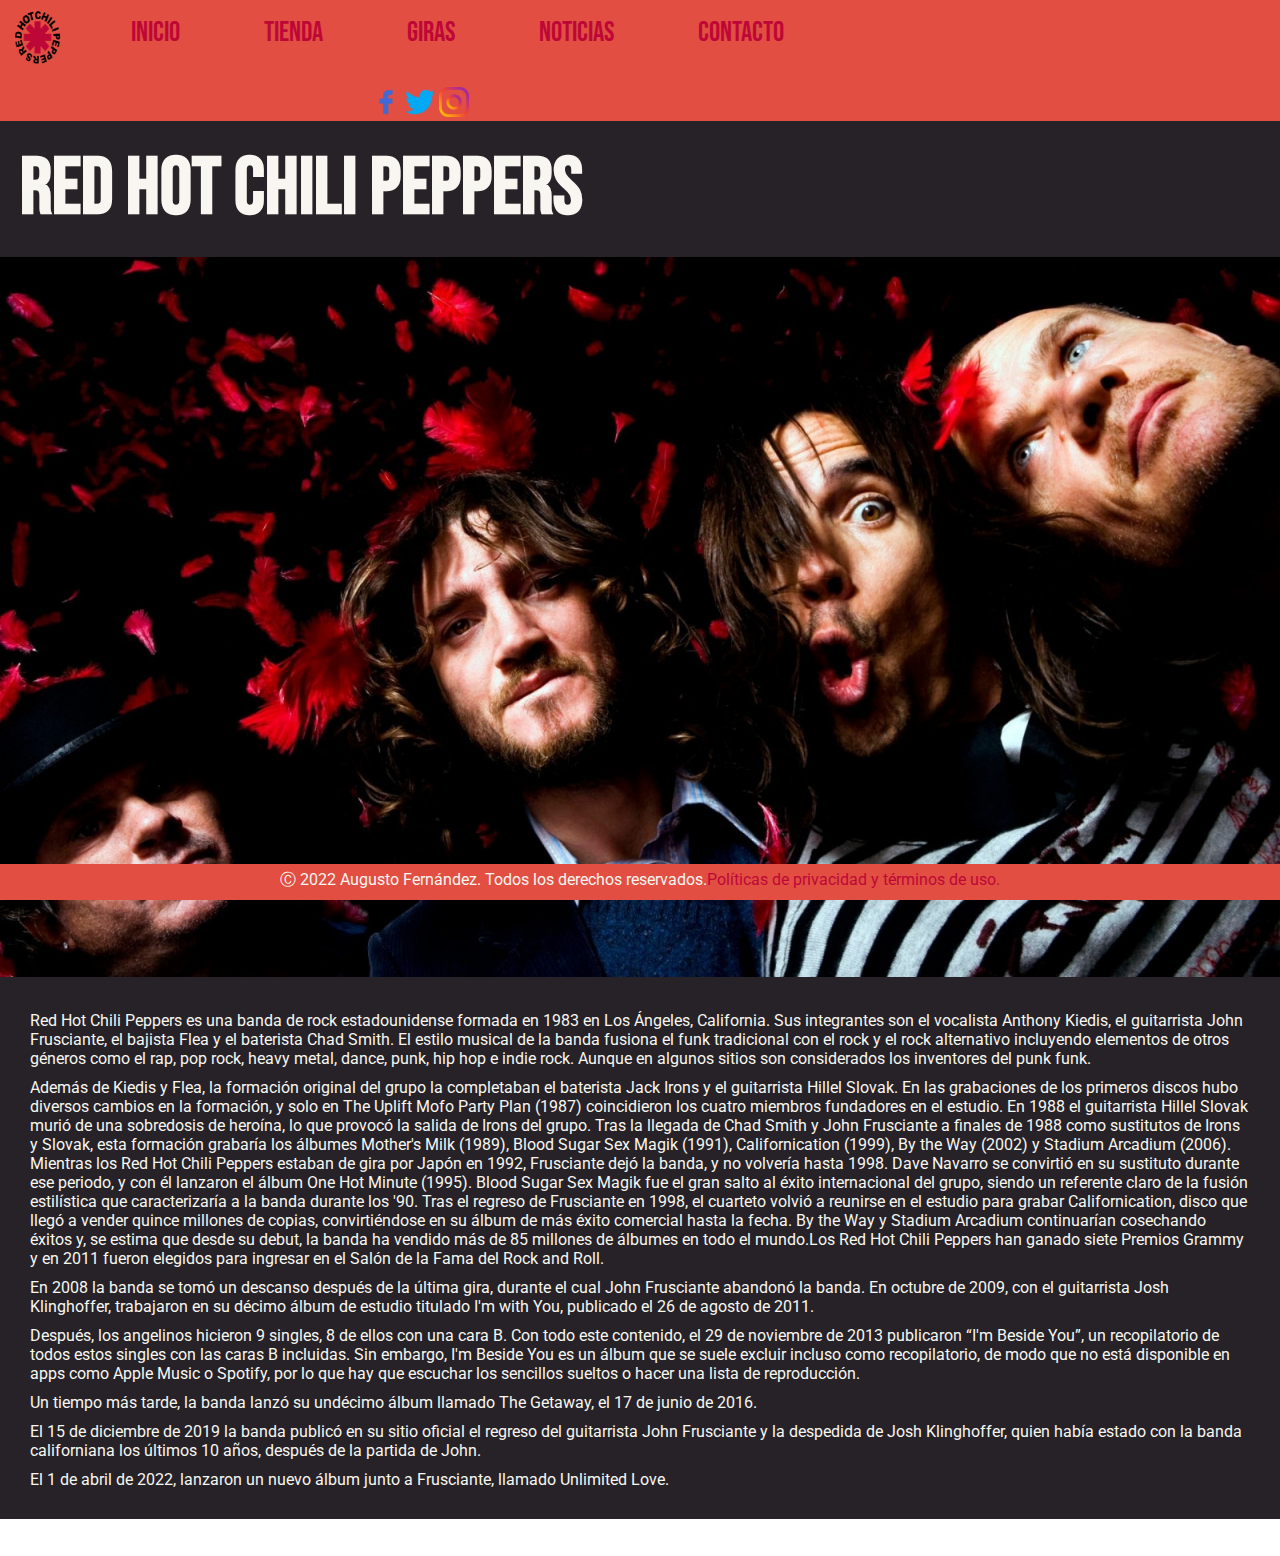
==== index.html @ 0ad1c045 "Inicio de repositorio" ====
<!DOCTYPE html>
<html lang="es">
<head>
    <meta charset="UTF-8">
    <meta http-equiv="X-UA-Compatible" content="IE=edge">
    <meta name="viewport" content="width=device-width, initial-scale=1.0">
    <!--Favicon-->
    <link rel="shortcut icon" href="resources/favicon.ico" type="image/x-icon">
    <!--Fuentes de Google-->
    <link rel="preconnect" href="https://fonts.googleapis.com">
    <link rel="preconnect" href="https://fonts.gstatic.com" crossorigin>
    <link href="https://fonts.googleapis.com/css2?family=Bebas+Neue&family=Roboto&display=swap" rel="stylesheet">
    <!--CSS-->
    <link rel="stylesheet" href="css/styles.css">
    <title>Red Hot Chili Peppers</title>
</head>
<body>
    <header> <!--Sección del encabezado-->
            <nav class="header__nav">
                <a href="#"><img class="header__logo" src="resources/android-chrome-192x192.png" alt="logo_inicio"></a>
                <ul class="header__lista">
                    <li class="header__item"><a href="#">Inicio</a></li>
                    <li class="header__item"><a href="pages/tienda.html">Tienda</a></li>
                    <li class="header__item"><a href="pages/giras.html">Giras</a></li>
                    <li class="header__item"><a href="pages/noticias.html">Noticias</a></li>
                    <li class="header__item"><a href="pages/contacto.html">Contacto</a></li>
                </ul>  
                <ul class="header__redes">
                    <li class="header__iconos"><a href="https://es-la.facebook.com/ChiliPeppers" target="_blank"><img src="resources/facebook.png" alt="icono facebook"></a></li>
                    <li class="header__iconos"><a href="https://twitter.com/ChiliPeppers" target="_blank"><img src="resources/twitter.png" alt="icono twitter"></a></li>
                    <li class="header__iconos"><a href="https://www.instagram.com/chilipeppers/" target="_blank"><img src="resources/instagram.png" alt="icono instagram"></a></li>
                </ul>
            </nav>
    </header>
    <main> <!--Sección del cuerpo-->
        <section>
            <h1 class="titulo-mayor">Red Hot Chili Peppers</h1>
            <img class="main__img" src="resources/1920x1080_px_Red_Hot_Chili_Peppers-646880.jpg!d.jpg" alt="Red Hot Chili Peppers Imagen de Inicio">
            <article class="main__article">
                <p class="p1">Red Hot Chili Peppers es una banda de rock estadounidense formada en 1983 en Los Ángeles, California. Sus integrantes son el vocalista Anthony Kiedis, el guitarrista John Frusciante, el bajista Flea y el baterista Chad Smith. El estilo musical de la banda fusiona el funk tradicional con el rock y el rock alternativo incluyendo elementos de otros géneros como el rap, pop rock, heavy metal, dance, punk, hip hop e indie rock. Aunque en algunos sitios son considerados los inventores del punk funk.</p>

                <p class="p2">Además de Kiedis y Flea, la formación original del grupo la completaban el baterista Jack Irons y el guitarrista Hillel Slovak. En las grabaciones de los primeros discos hubo diversos cambios en la formación, y solo en The Uplift Mofo Party Plan (1987) coincidieron los cuatro miembros fundadores en el estudio. En 1988 el guitarrista Hillel Slovak murió de una sobredosis de heroína, lo que provocó la salida de Irons del grupo. Tras la llegada de Chad Smith y John Frusciante a finales de 1988 como sustitutos de Irons y Slovak, esta formación grabaría los álbumes Mother's Milk (1989), Blood Sugar Sex Magik (1991), Californication (1999), By the Way (2002) y Stadium Arcadium (2006). Mientras los Red Hot Chili Peppers estaban de gira por Japón en 1992, Frusciante dejó la banda, y no volvería hasta 1998. Dave Navarro se convirtió en su sustituto durante ese periodo, y con él lanzaron el álbum One Hot Minute (1995). Blood Sugar Sex Magik fue el gran salto al éxito internacional del grupo, siendo un referente claro de la fusión estilística que caracterizaría a la banda durante los '90. Tras el regreso de Frusciante en 1998, el cuarteto volvió a reunirse en el estudio para grabar Californication, disco que llegó a vender quince millones de copias, convirtiéndose en su álbum de más éxito comercial hasta la fecha. By the Way y Stadium Arcadium continuarían cosechando éxitos y, se estima que desde su debut, la banda ha vendido más de 85 millones de álbumes en todo el mundo.Los Red Hot Chili Peppers han ganado siete Premios Grammy y en 2011 fueron elegidos para ingresar en el Salón de la Fama del Rock and Roll.</p>

                <p class="p3">En 2008 la banda se tomó un descanso después de la última gira, durante el cual John Frusciante abandonó la banda. En octubre de 2009, con el guitarrista Josh Klinghoffer, trabajaron en su décimo álbum de estudio titulado I'm with You, publicado el 26 de agosto de 2011.</p>

                <p class="p4">Después, los angelinos hicieron 9 singles, 8 de ellos con una cara B. Con todo este contenido, el 29 de noviembre de 2013 publicaron “I'm Beside You”, un recopilatorio de todos estos singles con las caras B incluidas. Sin embargo, I'm Beside You es un álbum que se suele excluir incluso como recopilatorio, de modo que no está disponible en apps como Apple Music o Spotify, por lo que hay que escuchar los sencillos sueltos o hacer una lista de reproducción.</p>

                <p class="p5">Un tiempo más tarde, la banda lanzó su undécimo álbum llamado The Getaway, el 17 de junio de 2016.</p>

                <p class="p6">El 15 de diciembre de 2019 la banda publicó en su sitio oficial el regreso del guitarrista John Frusciante y la despedida de Josh Klinghoffer, quien había estado con la banda californiana los últimos 10 años, después de la partida de John.</p>

                <p class="p7">El 1 de abril de 2022, lanzaron un nuevo álbum junto a Frusciante, llamado Unlimited Love.</p> 
            </article>
        </section>
    </main>
    <footer> <!--Sección del pie-->
        <p class="footer__fuente">Ⓒ 2022 Augusto Fernández. Todos los derechos reservados.<a href="https://pointerpointer.com/" target="_blank">Políticas de privacidad y términos de uso.</a></p>
    </footer>    
</body>
</html>
---- css/styles.css ----
*{
    margin: 0px;
    padding: 0px;
}

/* Sección header */
header {
    background-color: #e24e42;
    width: 100vw;
    position: sticky;
    top: 0px;
}

.header__nav{
    display: flex;
    flex-wrap: wrap;
}

.header__logo{
    display: inline;
    width: 75px;
    height: 55px;
    padding: 10px 0px 0px 0px;
}

.header__lista{
    list-style: none;
    padding: 16px;
    display: inline;
}

.header__redes{
    list-style: none;
    padding: 8px 16px 0px 29vw;
    display: inline;
}

.header__iconos{
    display: inline;
    padding: 0px;
}

.header__iconos img{
    display: inline;
    width: 30px;
    height: 30px;
    padding: 10px 0px 0px 0px;
}

.header__item{
    display: inline;
    padding: 40px;
}

.header__item a {
    text-decoration: none;
    color: rgb(189, 8, 55);
    font-size: 28px;
    font-family: 'Bebas Neue', cursive;
}
/* Sección main */
main {
    background-color: #262228;
    width: 100vw;
    height: auto;
}

.fuente-general{
    font-family: 'Roboto', sans-serif;
    font-size: 16px;
    color: rgb(248, 246, 240); 
}

.titulo-mayor{
    font-family: 'Bebas Neue', cursive;
    color: rgb(248, 246, 240);
    font-size: 80px;
    padding: 20px;
}

.titulo-menor {
    font-family: 'Bebas Neue', cursive;
    color: rgb(248, 246, 240);
    font-size: 32px;
    padding: 20px;
}

.main__article{
    font-family: 'Roboto', sans-serif;
    font-size: 16px;
    color: rgb(248, 246, 240);
    padding: 25px;
    display: grid;
    width: auto;
    height: auto;
    grid-template-columns: 1fr;
    grid-template-rows: 1fr;
    grid-template-areas: "p1"
                         "p2"
                         "p3"
                         "p4"
                         "p5"
                         "p6"
                         "p7";
}

.p1{
    grid-area: p1;
}

.p2{
    grid-area: p2;
}

.p3{
    grid-area: p3;
}

.p4{
    grid-area: p4;
}

.p5{
    grid-area: p5;
}

.p6{
    grid-area: p6;
}

.p7{
    grid-area: p7;
}

.main__article p{
    padding: 5px;
}

.main__img{
    width: 100vw;
}

.main__tienda-grid{
    display: grid;
    width: 100vw;
    height: auto;
    grid-template-columns: 1fr 1fr 1fr;
    grid-template-rows: 1fr 1fr;
    grid-template-areas: "art1 art2 art3"
                         "art4 art5 art6";
    column-gap: 20px;
    row-gap: 20px;
    padding: 20px 0px;
}

.art1{
    grid-area: art1;
}

.art2{
    grid-area: art2;
}

.art3{
    grid-area: art3;
}

.art4{
    grid-area: art4;
}

.art5{
    grid-area: art5;
}

.art6{
    grid-area: art6;
}

.main__articulo{
    justify-content: space-around;
    font-family: 'Roboto', sans-serif;
    font-size: 20px;
    color: rgb(248, 246, 240);
    text-align: center;
    background-color: #3a383b;
    border-radius: 25px;
}

.main__imagen-articulo{
    width: 325px;
    height: 325px;
}

.main__fechas{
    font-family: 'Roboto', sans-serif;
    font-size: 16px;
    color: rgb(248, 246, 240);
    line-height: 25px;
    padding: 20px;
    list-style: none;
}

.main__contacto{
    font-family: 'Roboto', sans-serif;
    font-size: 16px;
    color: rgb(248, 246, 240);
    padding: 20px 0px 100px 20px;
}

.main__contacto div{
    padding: 10px 0px;
}

.main__noticias{
    display: flex;
}

.main__reproductor{
    padding: 70px;
}

.main__reproductor iframe{
    width: 50vw;
    height: 100vh;
}

/* Sección footer */
footer {
    background-color: #e24e42;
    width: 100vw;
    height: 36px;
    position: sticky;
    bottom: 0px;
}

.footer__fuente{
    font-family: 'Roboto', sans-serif;
    font-size: 16px;
    color: rgb(248, 246, 240);
    text-align: center;
    padding: 6px 0px 10px 0px;
}

.footer__fuente a{
    text-decoration: none;
    color: rgb(189, 8, 55);
    font-size: 16px;
    font-family: 'Roboto', sans-serif;
}

/* Mediaquerie Celular */

@media (min-width: 320px) and (max-width: 575px) {
    header{
        height: auto;
    }
    .header__nav{
        flex-direction: column;
        align-items: center;
    }
    .header__lista{
        flex-direction: column;
        flex-grow: 0;
        align-items: center;
        padding: 0px;
    }
    .header__item{
        display: block;
        padding: 0px;
    }
    .header__redes{
        padding: 0px;
    }
    .header__item a {
        font-size: 16px;
    }
    .header__iconos img{
        display: inline;
        width: 15px;
        height: 15px;
        padding: 0px;
    }

    .titulo-mayor{
        font-size: 37px;
    }

    .main__tienda-grid{
        height: auto;
        grid-template-columns: 1fr;
        grid-template-rows: auto;
        column-gap: 20px;
        row-gap: 20px;
        padding: 20px 0px;
        grid-template-areas: "art1" 
                             "art2" 
                             "art3"
                             "art4" 
                             "art5" 
                             "art6";
    }
    
    footer {
        height: 56px;
    }  
}

/* Mediaquerie Tablet */

@media (min-width: 576px) and (max-width: 992px) {
    header{
        height: auto;
    }

    .header__lista{
        flex-grow: 0;
        padding: 0px;
    }
    .header__item{
        padding: 10px;
    }
    .header__redes{
        padding: 19px;
    }
    .header__item a {
        font-size: 24px;
    }
    .header__iconos img{
        display: inline;
        width: 21px;
        height: 21px;
        padding: 0px;
    }

    .titulo-mayor{
        font-size: 71px;
    }

    .main__tienda-grid{
        height: auto;
        grid-template-columns: 1fr;
        grid-template-rows: auto;
        column-gap: 20px;
        row-gap: 20px;
        padding: 20px 0px;
        grid-template-areas: "art1" 
                             "art2" 
                             "art3"
                             "art4" 
                             "art5" 
                             "art6";
    }
    
    footer {
        height: 60px;
    }
}
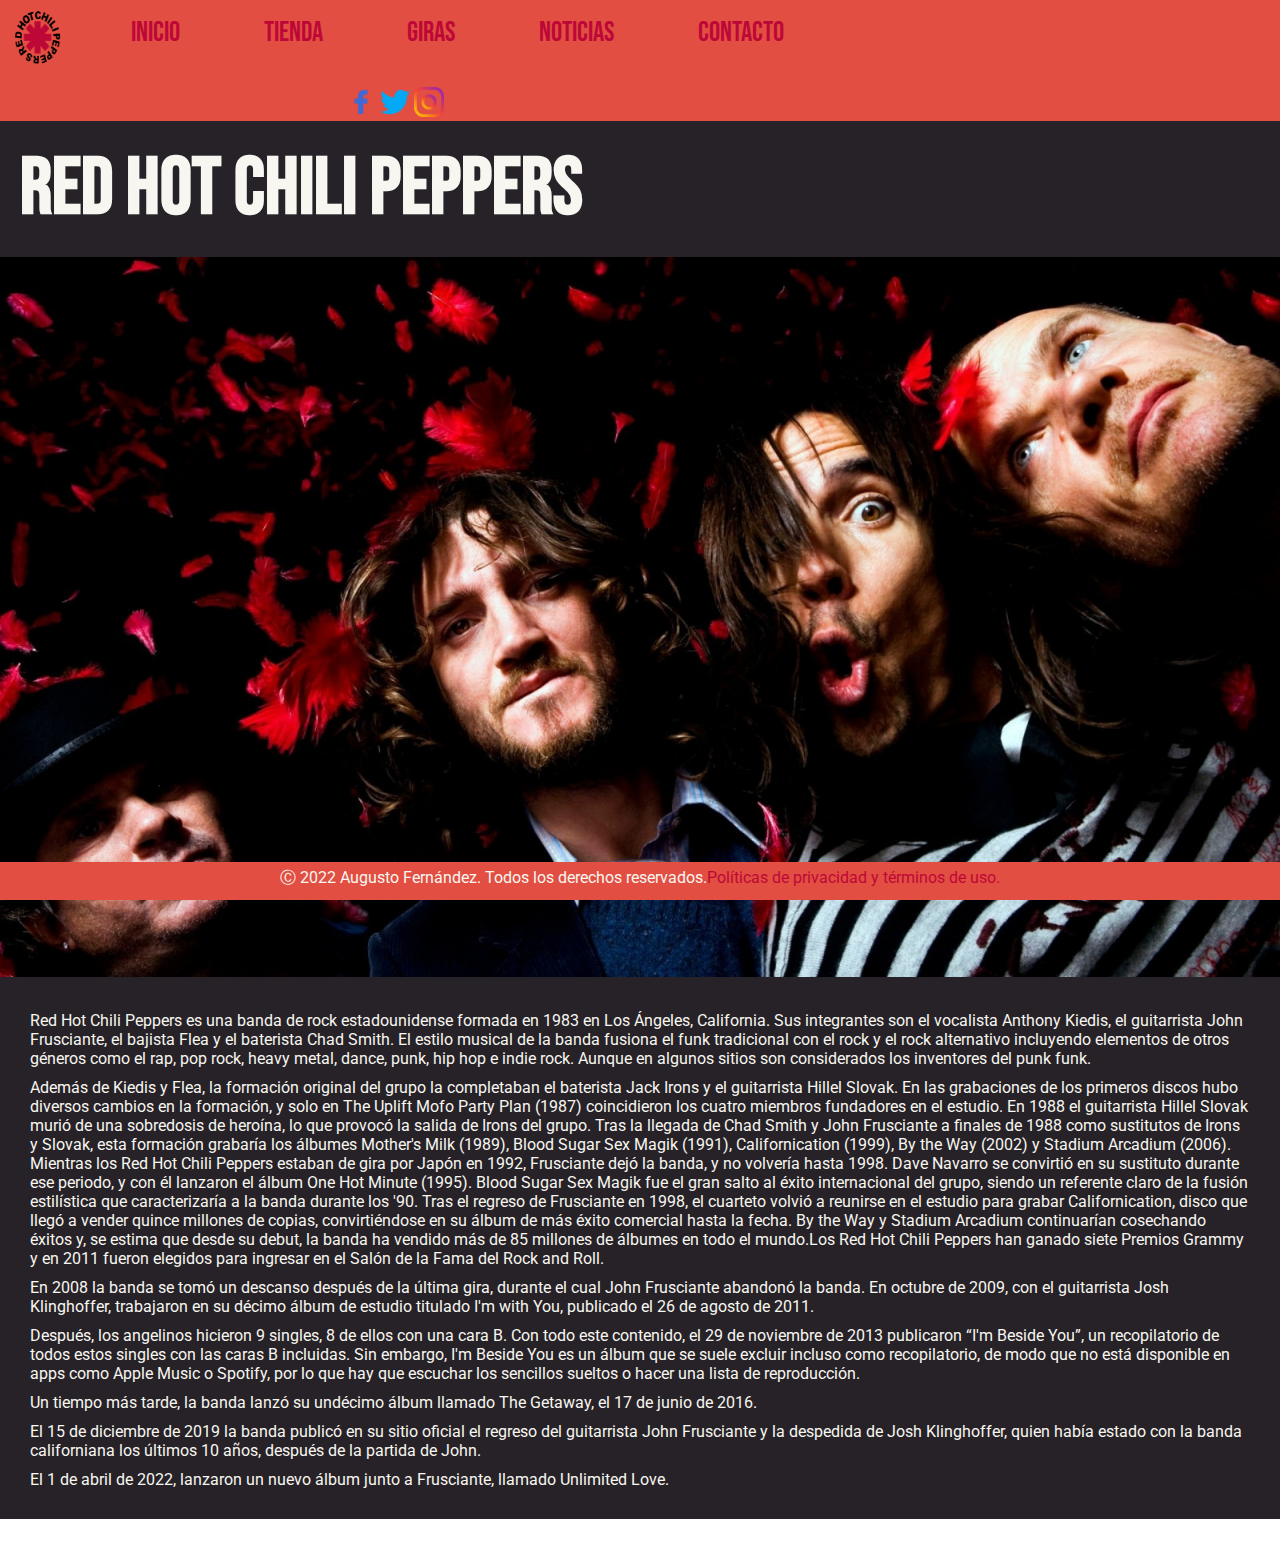
==== commit 92124781: "Agregue CDN de Bootstrap" ====
--- a/index.html
+++ b/index.html
@@ -10,6 +10,8 @@
     <link rel="preconnect" href="https://fonts.googleapis.com">
     <link rel="preconnect" href="https://fonts.gstatic.com" crossorigin>
     <link href="https://fonts.googleapis.com/css2?family=Bebas+Neue&family=Roboto&display=swap" rel="stylesheet">
+    <!-- CSS Bootstrap -->
+    <link href="https://cdn.jsdelivr.net/npm/bootstrap@5.2.0/dist/css/bootstrap.min.css" rel="stylesheet" integrity="sha384-gH2yIJqKdNHPEq0n4Mqa/HGKIhSkIHeL5AyhkYV8i59U5AR6csBvApHHNl/vI1Bx" crossorigin="anonymous">
     <!--CSS-->
     <link rel="stylesheet" href="css/styles.css">
     <title>Red Hot Chili Peppers</title>
@@ -19,11 +21,11 @@
             <nav class="header__nav">
                 <a href="#"><img class="header__logo" src="resources/android-chrome-192x192.png" alt="logo_inicio"></a>
                 <ul class="header__lista">
-                    <li class="header__item"><a href="#">Inicio</a></li>
-                    <li class="header__item"><a href="pages/tienda.html">Tienda</a></li>
-                    <li class="header__item"><a href="pages/giras.html">Giras</a></li>
-                    <li class="header__item"><a href="pages/noticias.html">Noticias</a></li>
-                    <li class="header__item"><a href="pages/contacto.html">Contacto</a></li>
+                    <li class="header__item"><a href="#" class="header__link">Inicio</a></li>
+                    <li class="header__item"><a href="pages/tienda.html" class="header__link">Tienda</a></li>
+                    <li class="header__item"><a href="pages/giras.html" class="header__link">Giras</a></li>
+                    <li class="header__item"><a href="pages/noticias.html" class="header__link">Noticias</a></li>
+                    <li class="header__item"><a href="pages/contacto.html" class="header__link">Contacto</a></li>
                 </ul>  
                 <ul class="header__redes">
                     <li class="header__iconos"><a href="https://es-la.facebook.com/ChiliPeppers" target="_blank"><img src="resources/facebook.png" alt="icono facebook"></a></li>
@@ -55,6 +57,8 @@
     </main>
     <footer> <!--Sección del pie-->
         <p class="footer__fuente">Ⓒ 2022 Augusto Fernández. Todos los derechos reservados.<a href="https://pointerpointer.com/" target="_blank">Políticas de privacidad y términos de uso.</a></p>
-    </footer>    
+    </footer>
+    <!-- JavaScript Bundle with Popper -->
+    <script src="https://cdn.jsdelivr.net/npm/bootstrap@5.2.0/dist/js/bootstrap.bundle.min.js" integrity="sha384-A3rJD856KowSb7dwlZdYEkO39Gagi7vIsF0jrRAoQmDKKtQBHUuLZ9AsSv4jD4Xa" crossorigin="anonymous"></script>
 </body>
 </html>
--- a/css/styles.css
+++ b/css/styles.css
@@ -6,9 +6,10 @@
 /* Sección header */
 header {
     background-color: #e24e42;
-    width: 100vw;
+    width: 100%;
     position: sticky;
     top: 0px;
+    z-index: 1;
 }
 
 .header__nav{
@@ -31,7 +32,7 @@
 
 .header__redes{
     list-style: none;
-    padding: 8px 16px 0px 29vw;
+    padding: 8px 16px 0px 27%;
     display: inline;
 }
 
@@ -52,16 +53,34 @@
     padding: 40px;
 }
 
-.header__item a {
+.header__link {
     text-decoration: none;
     color: rgb(189, 8, 55);
     font-size: 28px;
     font-family: 'Bebas Neue', cursive;
-}
+    position: relative;
+}
+
+.header__link::after{
+    content: '';
+    position: absolute;
+    background-color: #e24e42;
+    height: 5px;
+    width: 100%;
+    left: 0%;
+    bottom: -1px;
+    transition: 0.5s ease-out;
+}
+
+.header__link:hover::after{
+    width: 100%;
+    background-color: rgb(189, 8, 55);
+}
+
 /* Sección main */
 main {
     background-color: #262228;
-    width: 100vw;
+    width: 100%;
     height: auto;
 }
 
@@ -137,20 +156,20 @@
 }
 
 .main__img{
-    width: 100vw;
+    width: 100%;
 }
 
 .main__tienda-grid{
     display: grid;
-    width: 100vw;
+    width: 100%;
     height: auto;
     grid-template-columns: 1fr 1fr 1fr;
     grid-template-rows: 1fr 1fr;
     grid-template-areas: "art1 art2 art3"
                          "art4 art5 art6";
-    column-gap: 20px;
-    row-gap: 20px;
-    padding: 20px 0px;
+    column-gap: 10px;
+    row-gap: 10px;
+    padding: 10px 0px;
 }
 
 .art1{
@@ -187,6 +206,11 @@
     border-radius: 25px;
 }
 
+.main__articulo:hover{
+    transform: scale(1.03,1.03);
+    transition: 0.5s;
+}
+
 .main__imagen-articulo{
     width: 325px;
     height: 325px;
@@ -228,8 +252,8 @@
 /* Sección footer */
 footer {
     background-color: #e24e42;
-    width: 100vw;
-    height: 36px;
+    width: 100%;
+    height: 38px;
     position: sticky;
     bottom: 0px;
 }
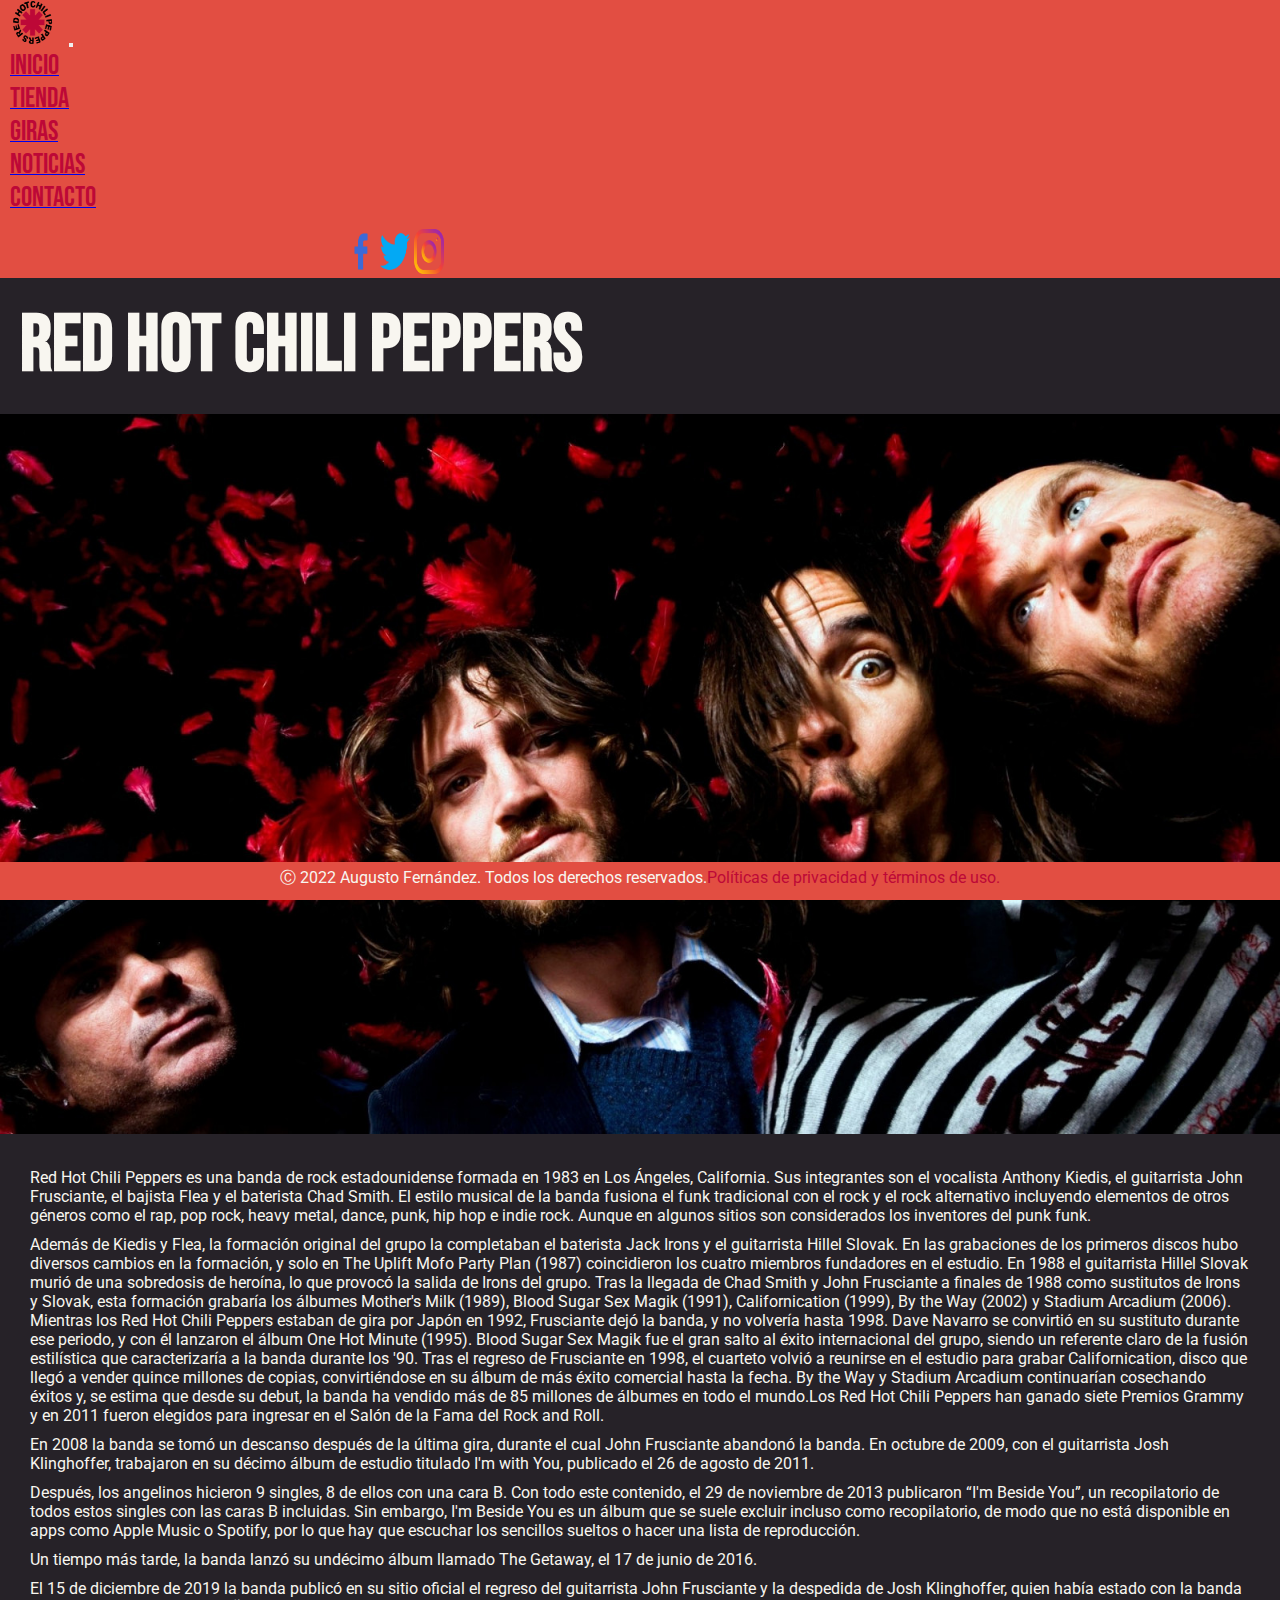
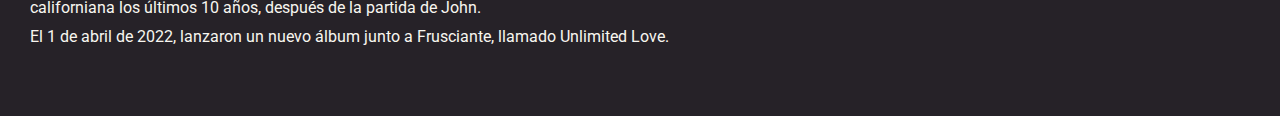
==== commit 876fdda8: "Agrego Navbar de Bootstrap" ====
--- a/index.html
+++ b/index.html
@@ -18,21 +18,38 @@
 </head>
 <body>
     <header> <!--Sección del encabezado-->
-            <nav class="header__nav">
-                <a href="#"><img class="header__logo" src="resources/android-chrome-192x192.png" alt="logo_inicio"></a>
-                <ul class="header__lista">
-                    <li class="header__item"><a href="#" class="header__link">Inicio</a></li>
-                    <li class="header__item"><a href="pages/tienda.html" class="header__link">Tienda</a></li>
-                    <li class="header__item"><a href="pages/giras.html" class="header__link">Giras</a></li>
-                    <li class="header__item"><a href="pages/noticias.html" class="header__link">Noticias</a></li>
-                    <li class="header__item"><a href="pages/contacto.html" class="header__link">Contacto</a></li>
-                </ul>  
+        <nav class="navbar navbar-expand-lg header__color">
+            <div class="container-fluid">
+              <a class="navbar-brand" href="#"><img src="./resources/android-chrome-192x192.png" alt="Icono de Inicio" class="header__logo"></a>
+              <button class="navbar-toggler" type="button" data-bs-toggle="collapse" data-bs-target="#navbarSupportedContent" aria-controls="navbarSupportedContent" aria-expanded="false" aria-label="Toggle navigation">
+                <span class="navbar-toggler-icon"></span>
+              </button>
+              <div class="collapse navbar-collapse" id="navbarSupportedContent">
+                <ul class="navbar-nav me-auto mb-2 mb-lg-0 header__lista">
+                  <li class="nav-item">
+                    <a class="nav-link active" aria-current="page" href="#"><span class="header__fuente">Inicio</span></a>
+                  </li>
+                  <li class="nav-item">
+                    <a class="nav-link" href="pages/tienda.html"><span class="header__fuente">Tienda</span></a>
+                  </li>
+                  <li class="nav-item">
+                    <a class="nav-link" href="pages/giras.html"><span class="header__fuente">Giras</span></a>
+                  </li>
+                  <li class="nav-item">
+                    <a class="nav-link" href="pages/noticias.html"><span class="header__fuente">Noticias</span></a>
+                  </li>
+                  <li class="nav-item">
+                    <a class="nav-link" href="pages/contacto.html"><span class="header__fuente">Contacto</span></a>
+                  </li>
+                </ul>
                 <ul class="header__redes">
-                    <li class="header__iconos"><a href="https://es-la.facebook.com/ChiliPeppers" target="_blank"><img src="resources/facebook.png" alt="icono facebook"></a></li>
-                    <li class="header__iconos"><a href="https://twitter.com/ChiliPeppers" target="_blank"><img src="resources/twitter.png" alt="icono twitter"></a></li>
-                    <li class="header__iconos"><a href="https://www.instagram.com/chilipeppers/" target="_blank"><img src="resources/instagram.png" alt="icono instagram"></a></li>
+                    <li class="nav-item header__iconos"><a href="https://es-la.facebook.com/ChiliPeppers" target="_blank"><img src="resources/facebook.png" alt="icono facebook"></a></li>
+                    <li class="nav-item header__iconos"><a href="https://twitter.com/ChiliPeppers" target="_blank"><img src="resources/twitter.png" alt="icono twitter"></a></li>
+                    <li class="nav-item header__iconos"><a href="https://www.instagram.com/chilipeppers/" target="_blank"><img src="resources/instagram.png" alt="icono instagram"></a></li>
                 </ul>
-            </nav>
+              </div>
+            </div>
+          </nav>
     </header>
     <main> <!--Sección del cuerpo-->
         <section>
--- a/css/styles.css
+++ b/css/styles.css
@@ -4,36 +4,32 @@
 }
 
 /* Sección header */
-header {
-    background-color: #e24e42;
-    width: 100%;
+
+header{
     position: sticky;
     top: 0px;
     z-index: 1;
 }
 
-.header__nav{
-    display: flex;
-    flex-wrap: wrap;
-}
-
-.header__logo{
-    display: inline;
-    width: 75px;
-    height: 55px;
-    padding: 10px 0px 0px 0px;
+.header__color{
+    background-color: #e24e42;
+}
+
+.header__fuente{
+    color: rgb(189, 8, 55);
+    text-decoration: none;
+    font-size: 28px;
+    font-family: 'Bebas Neue', cursive;
 }
 
 .header__lista{
     list-style: none;
-    padding: 16px;
-    display: inline;
-}
-
-.header__redes{
-    list-style: none;
-    padding: 8px 16px 0px 27%;
-    display: inline;
+    padding: 0px 10px;
+}
+
+.header__logo{
+    width: 65px;
+    height: 45px;
 }
 
 .header__iconos{
@@ -44,44 +40,22 @@
 .header__iconos img{
     display: inline;
     width: 30px;
-    height: 30px;
-    padding: 10px 0px 0px 0px;
-}
-
-.header__item{
+    height: 45px;
+    padding: 15px 0px 0px 0px;
+}
+
+.header__redes{
+    list-style: none;
+    padding: 3px 16px 0px 27%;
     display: inline;
-    padding: 40px;
-}
-
-.header__link {
-    text-decoration: none;
-    color: rgb(189, 8, 55);
-    font-size: 28px;
-    font-family: 'Bebas Neue', cursive;
-    position: relative;
-}
-
-.header__link::after{
-    content: '';
-    position: absolute;
-    background-color: #e24e42;
-    height: 5px;
-    width: 100%;
-    left: 0%;
-    bottom: -1px;
-    transition: 0.5s ease-out;
-}
-
-.header__link:hover::after{
-    width: 100%;
-    background-color: rgb(189, 8, 55);
 }
 
 /* Sección main */
 main {
     background-color: #262228;
     width: 100%;
-    height: auto;
+    height: 100%;
+    padding-bottom: 40px;
 }
 
 .fuente-general{
@@ -254,7 +228,7 @@
     background-color: #e24e42;
     width: 100%;
     height: 38px;
-    position: sticky;
+    position: fixed;
     bottom: 0px;
 }
 
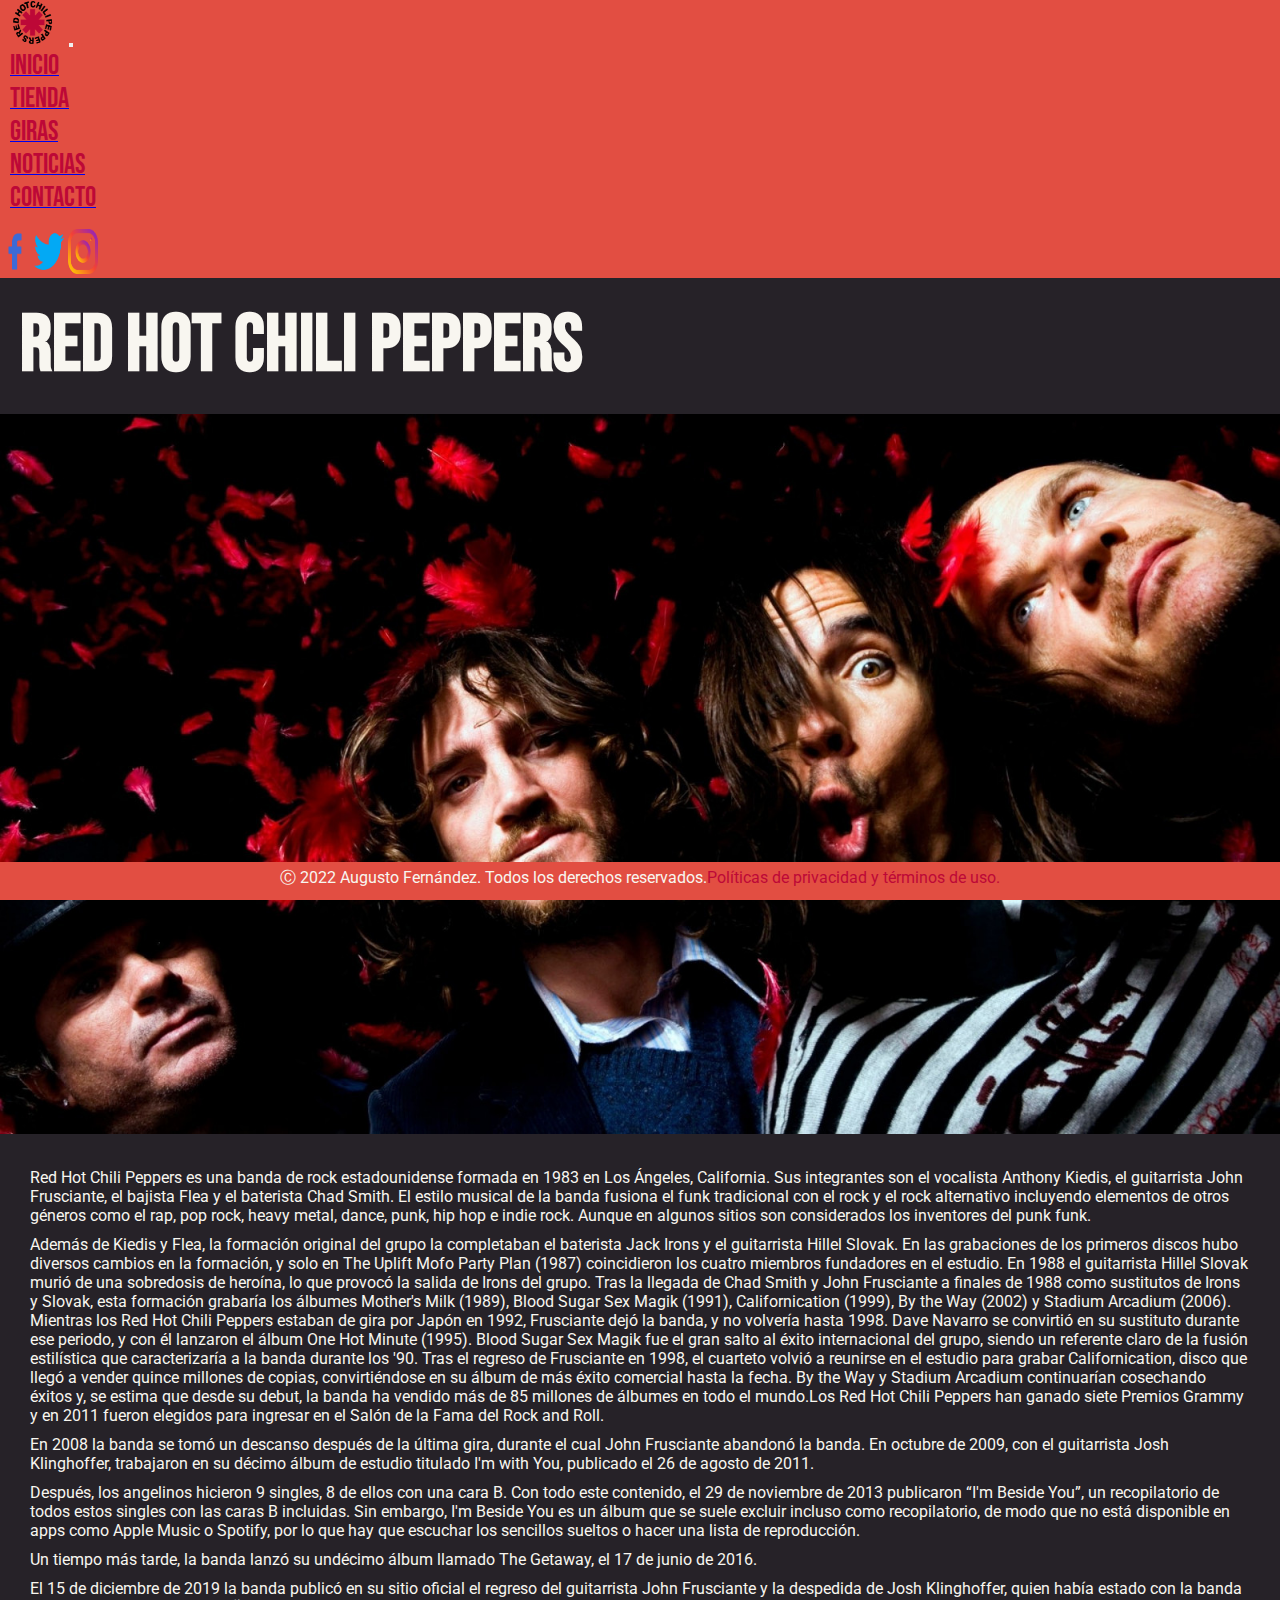
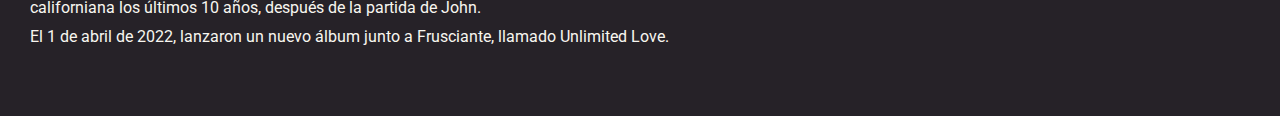
==== commit 398a459c: "Se aplico Bootstrap en la seccion de Contacto" ====
--- a/index.html
+++ b/index.html
@@ -42,7 +42,7 @@
                     <a class="nav-link" href="pages/contacto.html"><span class="header__fuente">Contacto</span></a>
                   </li>
                 </ul>
-                <ul class="header__redes">
+                <ul class="navbar-nav ms-auto mb-2 mb-lg-0 header__redes">
                     <li class="nav-item header__iconos"><a href="https://es-la.facebook.com/ChiliPeppers" target="_blank"><img src="resources/facebook.png" alt="icono facebook"></a></li>
                     <li class="nav-item header__iconos"><a href="https://twitter.com/ChiliPeppers" target="_blank"><img src="resources/twitter.png" alt="icono twitter"></a></li>
                     <li class="nav-item header__iconos"><a href="https://www.instagram.com/chilipeppers/" target="_blank"><img src="resources/instagram.png" alt="icono instagram"></a></li>
--- a/css/styles.css
+++ b/css/styles.css
@@ -46,7 +46,7 @@
 
 .header__redes{
     list-style: none;
-    padding: 3px 16px 0px 27%;
+    padding: 0px 10px 15px 0px;
     display: inline;
 }
 
@@ -200,14 +200,71 @@
 }
 
 .main__contacto{
-    font-family: 'Roboto', sans-serif;
-    font-size: 16px;
-    color: rgb(248, 246, 240);
-    padding: 20px 0px 100px 20px;
-}
-
-.main__contacto div{
-    padding: 10px 0px;
+    padding: 0px 20px;
+}
+
+.main__barra-contacto{
+    width: 50%;
+    background-color: #262228;
+    border-color: rgb(248, 246, 240);
+    color: rgb(248, 246, 240) !important;
+    font-family: 'Roboto', sans-serif;
+    font-size: 16px;
+}
+
+.main__barra-contacto:focus{
+    background-color: #262228;
+    border-color: rgb(248, 246, 240);
+    box-shadow: inset 0 1px 1px #262228, 0 0 6px rgba(255, 246, 240, 1);
+}
+
+.main__contacto-selector{
+    width: 25%;
+    background-color: #262228;
+    border-color: rgb(248, 246, 240);
+    color: rgb(248, 246, 240) !important;
+    font-family: 'Roboto', sans-serif;
+    font-size: 16px;
+    margin: 25px 0px 20px 20px;
+}
+
+.main__contacto-selector:focus{
+    border-color: rgb(248, 246, 240);
+    box-shadow: inset 0 1px 1px #262228, 0 0 6px rgba(255, 246, 240, 1);
+}
+
+.main__terminos-condiciones{
+    margin: 20px;
+}
+
+.main__check{
+    background-color: #262228;
+    border-color: rgb(248, 246, 240);
+}
+
+.main__check:focus{
+    border-color: rgb(248, 246, 240);
+    box-shadow: inset 0 1px 1px #262228, 0 0 6px rgba(255, 246, 240, 1);
+    background-color: #262228;
+    background: #262228;
+}
+
+.main__check:hover{
+    border-color: rgb(248, 246, 240);
+    box-shadow: inset 0 1px 1px #262228, 0 0 6px rgba(255, 246, 240, 1);
+    background: #262228;
+    background-color: #262228;
+}
+
+.main__check:checked{
+    border-color: rgb(248, 246, 240);
+    box-shadow: inset 0 1px 1px #262228, 0 0 6px rgba(255, 246, 240, 1);
+    background-color: #262228;
+    background: #262228;
+}
+
+.main__espacio{
+    padding: 0px 0px 30px 20px;
 }
 
 .main__noticias{
